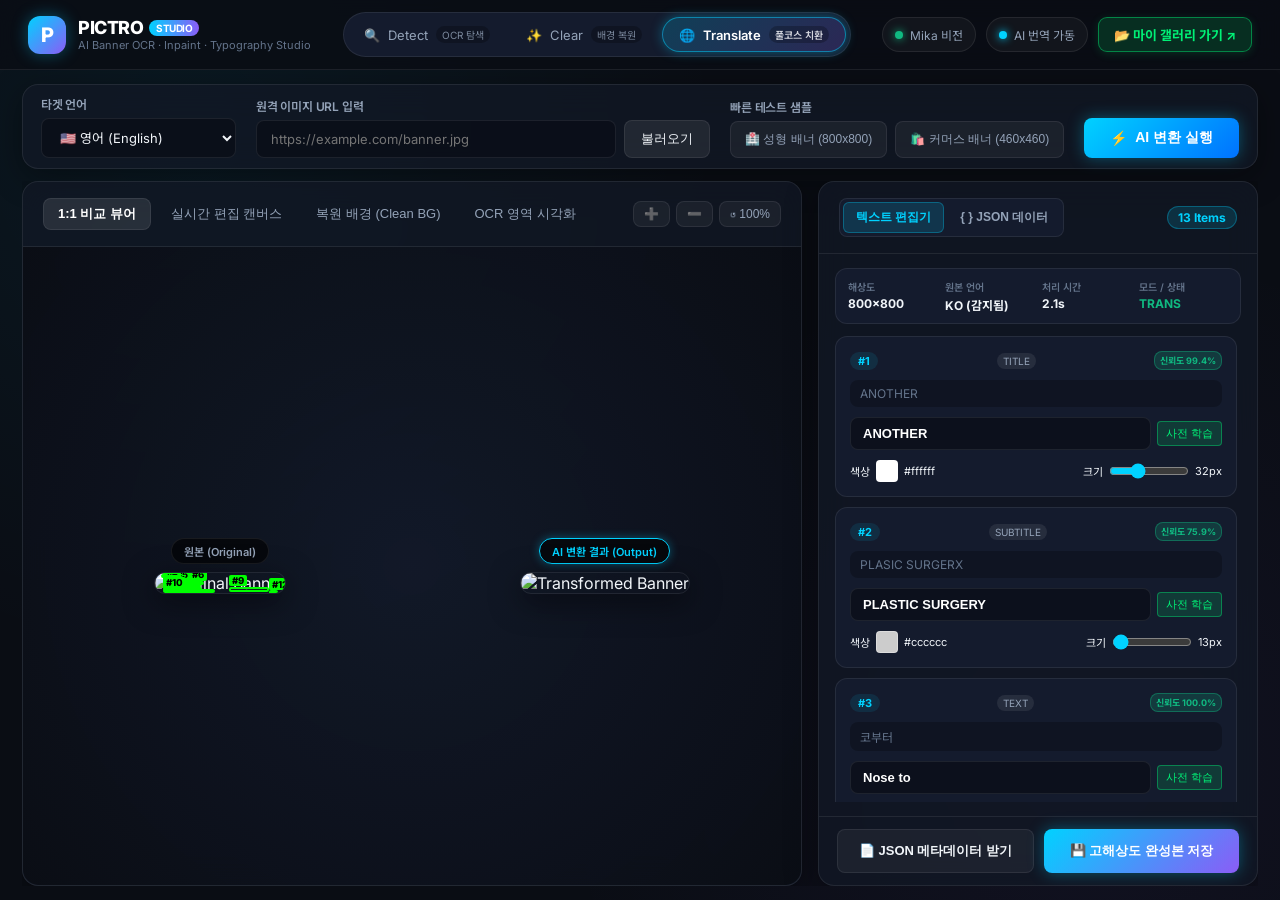
==== Pictro/Program/App/web/index.html @ f6215a70 "feat: Pictro Enterprise AI Vision & FoxUnni Commercial Platform Initial Commit" ====
<!DOCTYPE html>
<html lang="ko">
<head>
  <meta charset="UTF-8">
  <meta name="viewport" content="width=device-width, initial-scale=1.0">
  <title>Pictro Studio - AI 배너 검수·편집 관리자 콘솔</title>
  <link rel="preconnect" href="https://fonts.googleapis.com">
  <link rel="preconnect" href="https://fonts.gstatic.com" crossorigin>
  <link href="https://fonts.googleapis.com/css2?family=Inter:wght@400;500;600;700;800&family=Noto+Sans+KR:wght@400;500;700;900&display=swap" rel="stylesheet">
  <link rel="stylesheet" href="style.css?v=20260927_1926">
</head>
<body class="dark-theme">
  <!-- Top Navigation Bar -->
  <header class="top-nav">
    <div class="nav-left">
      <div class="brand-logo">
        <div class="logo-icon">P</div>
        <div class="brand-text">
          <h1>PICTRO <span class="badge-pro">STUDIO</span></h1>
          <p class="brand-sub">AI Banner OCR · Inpaint · Typography Studio</p>
        </div>
      </div>
    </div>

    <div class="nav-center">
      <!-- Engine Options (3 Modes) -->
      <div class="mode-selector-group">
        <label class="mode-btn" data-mode="detect">
          <input type="radio" name="engine_mode" value="detect">
          <span class="mode-icon">🔍</span>
          <span class="mode-title">Detect</span>
          <span class="mode-badge">OCR 탐색</span>
        </label>
        <label class="mode-btn" data-mode="clear">
          <input type="radio" name="engine_mode" value="clear">
          <span class="mode-icon">✨</span>
          <span class="mode-title">Clear</span>
          <span class="mode-badge">배경 복원</span>
        </label>
        <label class="mode-btn active" data-mode="trans">
          <input type="radio" name="engine_mode" value="trans" checked>
          <span class="mode-icon">🌐</span>
          <span class="mode-title">Translate</span>
          <span class="mode-badge">풀코스 치환</span>
        </label>
      </div>
    </div>

    <div class="nav-right">
      <div class="server-status-pill">
        <span class="status-dot green"></span>
        <span class="status-text">Mika 비전</span>
      </div>
      <div class="server-status-pill">
        <span class="status-dot blue"></span>
        <span class="status-text">AI 번역 가동</span>
      </div>
      <!-- Go to Gallery Button -->
      <a href="gallery.html" class="portal-switch-btn" style="display: inline-flex; align-items: center; gap: 7px; background: rgba(0, 240, 118, 0.15); border: 1px solid rgba(0, 240, 118, 0.45); color: #00f076; padding: 7px 15px; border-radius: 9px; font-size: 13px; font-weight: 700; text-decoration: none; transition: all 0.2s; box-shadow: 0 2px 10px rgba(0, 240, 118, 0.15);" onmouseover="this.style.background='rgba(0, 240, 118, 0.28)'; this.style.transform='translateY(-1px)';" onmouseout="this.style.background='rgba(0, 240, 118, 0.15)'; this.style.transform='translateY(0)';">
        <span>📂 마이 갤러리 가기 ↗</span>
      </a>
    </div>
  </header>

  <!-- Main Container -->
  <main class="studio-container">
    <!-- Top Control Bar (File Input, URL Input, Language, Action) -->
    <section class="control-panel glass-card">
      <div class="control-row">
        <!-- Target Language Selector -->
        <div class="input-field-group">
          <label for="targetLangSelect">타겟 언어</label>
          <select id="targetLangSelect" class="styled-select">
            <option value="en" selected>🇺🇸 영어 (English)</option>
            <option value="ja">🇯🇵 일본어 (日本語)</option>
            <option value="zh">🇨🇳 중국어 (简体中文)</option>
            <option value="vi">🇻🇳 베트남어 (Tiếng Việt)</option>
            <option value="ko">🇰🇷 한국어 (Korean)</option>
          </select>
        </div>

        <!-- Remote URL Input -->
        <div class="input-field-group url-group">
          <label for="remoteUrlInput">원격 이미지 URL 입력</label>
          <div class="url-input-wrap">
            <input type="url" id="remoteUrlInput" placeholder="https://example.com/banner.jpg" class="styled-input">
            <button id="btnFetchUrl" class="btn-secondary" title="URL 이미지 불러오기">불러오기</button>
          </div>
        </div>

        <!-- Sample Loaders -->
        <div class="input-field-group sample-group">
          <label>빠른 테스트 샘플</label>
          <div class="btn-group-samples">
            <button class="btn-sample" data-sample="banner5">🏥 성형 배너 (800x800)</button>
            <button class="btn-sample" data-sample="banner6">🛍️ 커머스 배너 (460x460)</button>
          </div>
        </div>

        <!-- Main Run Button -->
        <div class="action-btn-group">
          <button id="btnProcessAI" class="btn-primary glow-btn">
            <span class="btn-icon">⚡</span>
            <span class="btn-text">AI 변환 실행</span>
          </button>
        </div>
      </div>
    </section>

    <!-- Workspace Split View (Left: Dual Canvas/Viewer, Right: Inspector & Live Editor) -->
    <div class="workspace-grid">
      <!-- Left: Visual Canvas & Comparison -->
      <section class="viewport-card glass-card">
        <div class="card-header">
          <div class="view-tabs">
            <button class="tab-btn active" data-tab="sideBySide">1:1 비교 뷰어</button>
            <button class="tab-btn" data-tab="liveCanvas">실시간 편집 캔버스</button>
            <button class="tab-btn" data-tab="cleanBg">복원 배경 (Clean BG)</button>
            <button class="tab-btn" data-tab="ocrBoxes">OCR 영역 시각화</button>
          </div>
          <div class="view-tools">
            <button id="btnZoomIn" class="tool-btn" title="확대">➕</button>
            <button id="btnZoomOut" class="tool-btn" title="축소">➖</button>
            <button id="btnZoomReset" class="tool-btn" title="100% 리셋">↺ 100%</button>
          </div>
        </div>

        <div class="card-body view-area" id="viewArea">
          <!-- Dropzone (Shown when no image loaded) -->
          <div class="dropzone-box" id="dropzoneBox">
            <div class="drop-icon">📋</div>
            <h3>이미지를 드래그 & 드롭하거나 Ctrl+V 로 붙여넣으세요</h3>
            <p>캡처 도구(Win+Shift+S)로 복사한 이미지도 Ctrl+V 로 즉시 로드됩니다.<br>상단에 이미지 URL을 입력하거나 로컬 파일을 선택할 수도 있습니다.</p>
            <input type="file" id="fileInput" accept="image/*" class="file-hidden">
            <div class="dropzone-btn-row">
              <button class="btn-secondary" onclick="document.getElementById('fileInput').click()">📁 내 PC에서 파일 선택</button>
              <button class="btn-secondary" id="btnPasteClipboard">📋 클립보드에서 붙여넣기</button>
            </div>
          </div>

          <!-- Dual Side-by-Side View -->
          <div class="dual-viewer-wrap hidden" id="dualViewerWrap">
            <div class="view-column">
              <div class="col-badge">원본 (Original)</div>
              <div class="image-wrapper" id="origImgWrap">
                <img id="origImg" src="data:image/svg+xml,%3Csvg xmlns='http://www.w3.org/2000/svg'/%3E" alt="Original Banner">
                <div class="overlay-boxes" id="overlayBoxes"></div>
              </div>
            </div>
            <div class="view-column">
              <div class="col-badge active-col">AI 변환 결과 (Output)</div>
              <div class="image-wrapper" id="outputImgWrap">
                <img id="outputImg" src="data:image/svg+xml,%3Csvg xmlns='http://www.w3.org/2000/svg'/%3E" alt="Transformed Banner" class="hidden">
                <div class="output-placeholder" id="outputPlaceholder">
                  <div style="font-size: 28px; margin-bottom: 8px;">⚡</div>
                  <p>상단의 <strong>[AI 변환 실행]</strong> 버튼을 누르면<br>고화질 변환 결과가 여기에 표시됩니다.</p>
                </div>
              </div>
            </div>
          </div>

          <!-- Interactive Live Canvas (For inline live editing) -->
          <div class="canvas-viewer-wrap hidden" id="canvasViewerWrap">
            <div class="col-badge active-col">실시간 인터랙티브 캔버스 (클릭/수정 즉시 반영)</div>
            <div class="canvas-container" id="canvasContainer">
              <canvas id="liveCanvas"></canvas>
            </div>
          </div>

          <!-- Single Image Views (Clean BG / OCR Vis) -->
          <div class="single-viewer-wrap hidden" id="singleViewerWrap">
            <div class="col-badge" id="singleViewBadge">PaddleOCR 바운딩 박스 검출 결과</div>
            <div class="image-wrapper">
              <img id="singleImg" src="examples/banner5_orig_ocr_detected.jpg" alt="Single View">
            </div>
          </div>

          <!-- Loading Spinner Overlay -->
          <div class="loading-overlay hidden" id="loadingOverlay">
            <div class="spinner"></div>
            <h4 id="loadingText">AI 엔진 처리 중...</h4>
            <p id="loadingSub">PaddleOCR 검출 -> 번역 -> Big-LaMa 배경 복원</p>
          </div>
        </div>
      </section>

      <!-- Right: Inspector & Inline Text Editor / JSON Viewer -->
      <aside class="inspector-card glass-card">
        <div class="card-header">
          <div class="inspector-tab-group">
            <button class="insp-tab active" id="tabTextEditor" data-target="editorView">텍스트 편집기</button>
            <button class="insp-tab" id="tabJsonViewer" data-target="jsonView">{ } JSON 데이터</button>
          </div>
          <span class="badge-counter" id="itemCountBadge">0 Items</span>
        </div>

        <div class="card-body inspector-body">
          <!-- Banner Summary Stats -->
          <div class="banner-stat-bar" id="bannerStatBar">
            <div class="stat-item">
              <span class="stat-lbl">해상도</span>
              <span class="stat-val" id="statDim">-</span>
            </div>
            <div class="stat-item">
              <span class="stat-lbl">원본 언어</span>
              <span class="stat-val" id="statLang">-</span>
            </div>
            <div class="stat-item">
              <span class="stat-lbl">처리 시간</span>
              <span class="stat-val" id="statLatency">-</span>
            </div>
            <div class="stat-item">
              <span class="stat-lbl">모드 / 상태</span>
              <span class="stat-val highlight" id="statWcag">READY</span>
            </div>
          </div>

          <!-- Panel 1: Scrollable Item Editor List -->
          <div class="items-list-wrap" id="itemsListWrap">
            <div class="empty-state">
              <div class="empty-icon">📝</div>
              <p>배너를 업로드하고 변환을 실행하면<br>여기에 감지된 문구 목록과 실시간 편집기가 활성화됩니다.</p>
            </div>
          </div>

          <!-- Panel 2: Dedicated JSON Viewer Panel (Active for Detect mode) -->
          <div class="json-viewer-wrap hidden" id="jsonViewerWrap">
            <div class="json-viewer-toolbar">
              <span class="json-title">🔍 OCR Detect 정밀 데이터</span>
              <div class="json-tools-btn-group">
                <button id="btnFoldAllJson" class="btn-tool-sm" title="모든 항목 접기">[-] 전체 접기</button>
                <button id="btnUnfoldAllJson" class="btn-tool-sm" title="모든 항목 펼치기">[+] 전체 펼치기</button>
                <button id="btnCopyJson" class="btn-copy-sm" title="JSON 전체 클립보드 복사">📋 복사</button>
              </div>
            </div>
            <div class="json-tree-container" id="jsonTreeContainer">
              <div class="json-placeholder">// Detect 모드를 실행하면 감지된 모든 텍스트와 좌표가 접이식 JSON 트리로 표시됩니다.</div>
            </div>
          </div>
        </div>

        <!-- Bottom Action Export Bar -->
        <div class="card-footer">
          <button id="btnDownloadJson" class="btn-action-secondary" disabled>
            📄 JSON 메타데이터 받기
          </button>
          <button id="btnDownloadImage" class="btn-action-primary glow-btn" disabled>
            💾 고해상도 완성본 저장
          </button>
        </div>
      </aside>
    </div>
  </main>

  <script src="app.js?v=20260928_1635"></script>
</body>
</html>
---- Pictro/Program/App/web/style.css ----
/* ==========================================================================
   Pictro Studio - Enterprise Dark Glassmorphism Design System
   Vanilla CSS Professional Theme
   ========================================================================== */

:root {
  --bg-base: #0a0d14;
  --bg-card: rgba(18, 24, 38, 0.75);
  --bg-card-hover: rgba(26, 35, 54, 0.85);
  --bg-surface: #141b2d;
  --bg-input: rgba(10, 14, 24, 0.8);
  
  --border-glass: rgba(255, 255, 255, 0.08);
  --border-focus: #00d2ff;
  
  --text-main: #f1f5f9;
  --text-sub: #94a3b8;
  --text-muted: #64748b;
  
  --primary: #00d2ff;
  --primary-glow: rgba(0, 210, 255, 0.35);
  --accent: #8b5cf6;
  --accent-glow: rgba(139, 92, 246, 0.35);
  --success: #10b981;
  --warning: #f59e0b;
  --danger: #ef4444;

  --radius-sm: 8px;
  --radius-md: 12px;
  --radius-lg: 16px;
  --radius-full: 9999px;

  --font-family: 'Inter', 'Noto Sans KR', -apple-system, sans-serif;
  --shadow-card: 0 8px 32px 0 rgba(0, 0, 0, 0.37);
}

* {
  box-sizing: border-box;
  margin: 0;
  padding: 0;
}

body.dark-theme {
  background-color: var(--bg-base);
  color: var(--text-main);
  font-family: var(--font-family);
  height: 100vh;
  max-height: 100vh;
  display: flex;
  flex-direction: column;
  overflow: hidden;
  background-image: 
    radial-gradient(circle at 15% 15%, rgba(0, 210, 255, 0.06) 0%, transparent 40%),
    radial-gradient(circle at 85% 85%, rgba(139, 92, 246, 0.06) 0%, transparent 40%);
}

/* ==========================================================================
   Top Navigation
   ========================================================================== */
.top-nav {
  height: 70px;
  background: rgba(10, 13, 20, 0.85);
  backdrop-filter: blur(12px);
  -webkit-backdrop-filter: blur(12px);
  border-bottom: 1px solid var(--border-glass);
  display: flex;
  align-items: center;
  justify-content: space-between;
  padding: 0 28px;
  position: sticky;
  top: 0;
  z-index: 100;
}

.brand-logo {
  display: flex;
  align-items: center;
  gap: 12px;
}

.logo-icon {
  width: 38px;
  height: 38px;
  background: linear-gradient(135deg, var(--primary), var(--accent));
  color: #fff;
  font-weight: 800;
  font-size: 20px;
  border-radius: var(--radius-md);
  display: flex;
  align-items: center;
  justify-content: center;
  box-shadow: 0 0 16px var(--primary-glow);
}

.brand-text h1 {
  font-size: 18px;
  font-weight: 800;
  letter-spacing: -0.5px;
  color: #fff;
  display: flex;
  align-items: center;
  gap: 6px;
}

.badge-pro {
  font-size: 10px;
  font-weight: 700;
  background: linear-gradient(90deg, #00d2ff, #8b5cf6);
  color: #fff;
  padding: 2px 7px;
  border-radius: var(--radius-full);
}

.brand-sub {
  font-size: 11px;
  color: var(--text-muted);
}

/* Mode Switcher Group */
.mode-selector-group {
  display: flex;
  background: var(--bg-surface);
  border: 1px solid var(--border-glass);
  border-radius: var(--radius-full);
  padding: 4px;
  gap: 4px;
}

.mode-btn {
  display: flex;
  align-items: center;
  gap: 8px;
  padding: 8px 16px;
  border-radius: var(--radius-full);
  cursor: pointer;
  transition: all 0.2s ease;
  font-size: 13px;
  color: var(--text-sub);
}

.mode-btn input {
  display: none;
}

.mode-btn:hover {
  color: var(--text-main);
  background: rgba(255, 255, 255, 0.05);
}

.mode-btn.active {
  background: linear-gradient(135deg, rgba(0, 210, 255, 0.2), rgba(139, 92, 246, 0.2));
  border: 1px solid rgba(0, 210, 255, 0.5);
  color: #fff;
  font-weight: 600;
  box-shadow: 0 0 12px var(--primary-glow);
}

.mode-badge {
  font-size: 10px;
  opacity: 0.8;
  padding: 1px 6px;
  background: rgba(0, 0, 0, 0.3);
  border-radius: var(--radius-full);
}

/* Server Status Pills */
.nav-right {
  display: flex;
  gap: 10px;
}

.server-status-pill {
  display: flex;
  align-items: center;
  gap: 7px;
  background: rgba(255, 255, 255, 0.04);
  border: 1px solid var(--border-glass);
  padding: 6px 12px;
  border-radius: var(--radius-full);
  font-size: 12px;
  color: var(--text-sub);
}

.status-dot {
  width: 8px;
  height: 8px;
  border-radius: 50%;
}

.status-dot.green {
  background: var(--success);
  box-shadow: 0 0 8px var(--success);
}

.status-dot.blue {
  background: var(--primary);
  box-shadow: 0 0 8px var(--primary);
}

/* ==========================================================================
   Studio Layout Container
   ========================================================================== */
.studio-container {
  height: calc(100vh - 70px);
  max-height: calc(100vh - 70px);
  display: flex;
  flex-direction: column;
  padding: 14px 22px;
  gap: 12px;
  max-width: 1920px;
  margin: 0 auto;
  width: 100%;
  overflow: hidden;
}

/* Glass Card */
.glass-card {
  background: var(--bg-card);
  backdrop-filter: blur(16px);
  -webkit-backdrop-filter: blur(16px);
  border: 1px solid var(--border-glass);
  border-radius: var(--radius-lg);
  box-shadow: var(--shadow-card);
}

/* ==========================================================================
   Top Control Panel
   ========================================================================== */
.control-panel {
  padding: 10px 18px;
  flex-shrink: 0;
}

.control-row {
  display: flex;
  align-items: flex-end;
  gap: 20px;
  flex-wrap: wrap;
}

.input-field-group {
  display: flex;
  flex-direction: column;
  gap: 6px;
}

.input-field-group label {
  font-size: 12px;
  font-weight: 600;
  color: var(--text-sub);
  letter-spacing: -0.2px;
}

.styled-select, .styled-input {
  background: var(--bg-input);
  border: 1px solid var(--border-glass);
  border-radius: var(--radius-sm);
  color: var(--text-main);
  padding: 10px 14px;
  font-size: 13px;
  font-family: inherit;
  outline: none;
  transition: all 0.2s;
}

.styled-select:focus, .styled-input:focus {
  border-color: var(--border-focus);
  box-shadow: 0 0 10px var(--primary-glow);
}

.url-group {
  flex: 1;
  min-width: 320px;
}

.url-input-wrap {
  display: flex;
  gap: 8px;
}

.url-input-wrap input {
  flex: 1;
}

.btn-secondary {
  background: rgba(255, 255, 255, 0.08);
  border: 1px solid var(--border-glass);
  color: var(--text-main);
  padding: 9px 16px;
  border-radius: var(--radius-sm);
  font-size: 13px;
  font-weight: 500;
  cursor: pointer;
  transition: all 0.2s;
  white-space: nowrap;
}

.btn-secondary:hover {
  background: rgba(255, 255, 255, 0.15);
  border-color: rgba(255, 255, 255, 0.25);
}

.btn-group-samples {
  display: flex;
  gap: 8px;
}

.btn-sample {
  background: rgba(255, 255, 255, 0.05);
  border: 1px solid var(--border-glass);
  color: var(--text-sub);
  padding: 9px 14px;
  border-radius: var(--radius-sm);
  font-size: 12px;
  cursor: pointer;
  transition: all 0.2s;
}

.btn-sample:hover {
  color: var(--text-main);
  background: rgba(255, 255, 255, 0.1);
  border-color: var(--primary);
}

.action-btn-group {
  margin-left: auto;
}

.btn-primary {
  background: linear-gradient(135deg, #00d2ff, #0072ff);
  color: #fff;
  border: none;
  padding: 11px 26px;
  border-radius: var(--radius-sm);
  font-size: 14px;
  font-weight: 700;
  cursor: pointer;
  display: flex;
  align-items: center;
  gap: 8px;
  transition: all 0.25s cubic-bezier(0.4, 0, 0.2, 1);
}

.btn-primary:hover {
  transform: translateY(-2px);
  box-shadow: 0 8px 24px var(--primary-glow);
}

.glow-btn {
  box-shadow: 0 0 16px var(--primary-glow);
}

/* ==========================================================================
   Workspace 2-Column Grid
   ========================================================================== */
.workspace-grid {
  flex: 1;
  display: grid;
  grid-template-columns: 1fr 440px;
  gap: 16px;
  min-height: 0;
  height: 100%;
  overflow: hidden;
}

.viewport-card, .inspector-card {
  display: flex;
  flex-direction: column;
  height: 100%;
  min-height: 0;
  overflow: hidden;
}

.card-header {
  padding: 16px 20px;
  border-bottom: 1px solid var(--border-glass);
  display: flex;
  align-items: center;
  justify-content: space-between;
}

.card-header h3 {
  font-size: 15px;
  font-weight: 700;
  color: var(--text-main);
}

.view-tabs {
  display: flex;
  gap: 6px;
}

.tab-btn {
  background: transparent;
  border: none;
  color: var(--text-sub);
  padding: 6px 14px;
  border-radius: var(--radius-sm);
  font-size: 13px;
  font-weight: 500;
  cursor: pointer;
  transition: all 0.2s;
}

.tab-btn:hover {
  color: var(--text-main);
  background: rgba(255, 255, 255, 0.05);
}

.tab-btn.active {
  color: #fff;
  background: rgba(255, 255, 255, 0.1);
  font-weight: 600;
  border: 1px solid var(--border-glass);
}

.view-tools {
  display: flex;
  gap: 6px;
}

.tool-btn {
  background: rgba(255, 255, 255, 0.05);
  border: 1px solid var(--border-glass);
  color: var(--text-sub);
  padding: 5px 10px;
  border-radius: var(--radius-sm);
  font-size: 12px;
  cursor: pointer;
  transition: all 0.2s;
}

.tool-btn:hover {
  background: rgba(255, 255, 255, 0.12);
  color: var(--text-main);
}

/* View Area */
.view-area {
  flex: 1;
  position: relative;
  overflow: hidden;
  display: flex;
  align-items: center;
  justify-content: center;
  padding: 12px;
  background: radial-gradient(circle, rgba(20, 27, 45, 0.6) 0%, rgba(10, 13, 20, 0.9) 100%);
  border-radius: 0 0 var(--radius-lg) var(--radius-lg);
  min-height: 0;
  height: 100%;
}

/* Dropzone Box */
.dropzone-box {
  border: 2px dashed rgba(255, 255, 255, 0.15);
  border-radius: var(--radius-lg);
  padding: 60px 40px;
  text-align: center;
  max-width: 520px;
  width: 100%;
  transition: all 0.3s;
  cursor: pointer;
}

.dropzone-box:hover, .dropzone-box.dragover {
  border-color: var(--primary);
  background: rgba(0, 210, 255, 0.04);
  box-shadow: 0 0 24px var(--primary-glow);
}

.drop-icon {
  font-size: 48px;
  margin-bottom: 16px;
  filter: drop-shadow(0 0 12px var(--primary-glow));
}

.dropzone-box h3 {
  font-size: 18px;
  font-weight: 700;
  margin-bottom: 8px;
}

.dropzone-box p {
  font-size: 13px;
  color: var(--text-muted);
  margin-bottom: 24px;
}

.file-hidden {
  display: none;
}

/* Dual Viewer */
.dual-viewer-wrap {
  display: flex;
  gap: 16px;
  width: 100%;
  height: 100%;
  justify-content: center;
  align-items: center;
  min-height: 0;
}

.view-column {
  flex: 1;
  display: flex;
  flex-direction: column;
  align-items: center;
  justify-content: center;
  position: relative;
  max-width: 50%;
  height: 100%;
  min-height: 0;
}

.col-badge {
  background: rgba(0, 0, 0, 0.6);
  border: 1px solid var(--border-glass);
  padding: 4px 12px;
  border-radius: var(--radius-full);
  font-size: 11px;
  font-weight: 600;
  color: var(--text-sub);
  margin-bottom: 8px;
  flex-shrink: 0;
}

.col-badge.active-col {
  border-color: var(--primary);
  color: var(--primary);
  box-shadow: 0 0 10px var(--primary-glow);
}

.image-wrapper {
  position: relative;
  display: flex;
  align-items: center;
  justify-content: center;
  border-radius: var(--radius-md);
  overflow: hidden;
  box-shadow: 0 8px 30px rgba(0, 0, 0, 0.5);
  border: 1px solid var(--border-glass);
  max-height: calc(100% - 36px);
  max-width: 100%;
}

.image-wrapper img {
  max-width: 100%;
  max-height: 100%;
  width: auto;
  height: auto;
  display: block;
  object-fit: contain;
}

.output-placeholder {
  display: flex;
  flex-direction: column;
  align-items: center;
  justify-content: center;
  width: 100%;
  height: 100%;
  min-height: 280px;
  background: rgba(10, 13, 20, 0.45);
  border: 1px dashed rgba(255, 255, 255, 0.2);
  border-radius: var(--radius-md);
  color: var(--text-muted);
  font-size: 13px;
  text-align: center;
  padding: 40px 24px;
  line-height: 1.6;
}

/* Bounding Box Highlights */
.overlay-boxes {
  position: absolute;
  top: 0;
  left: 0;
  width: 100%;
  height: 100%;
  pointer-events: none;
}

.box-highlight {
  position: absolute;
  border: 2px solid #00ff00;
  background: rgba(0, 255, 0, 0.08);
  border-radius: 2px;
  transition: all 0.2s;
  pointer-events: auto;
  cursor: pointer;
}

.box-highlight:hover, .box-highlight.active-highlight {
  border-color: #00ff00;
  background: rgba(0, 255, 0, 0.16);
  box-shadow: 0 0 16px rgba(0, 255, 0, 0.8);
  z-index: 10;
}

.box-label {
  position: absolute;
  top: -14px;
  left: -2px;
  background: #00ff00;
  color: #000;
  font-size: 9.5px;
  font-weight: 800;
  padding: 0 3px;
  border-radius: 2px;
  line-height: 1.2;
  white-space: nowrap;
  pointer-events: none;
}


/* Canvas View */
.canvas-viewer-wrap {
  display: flex;
  flex-direction: column;
  align-items: center;
  width: 100%;
}

.canvas-container {
  display: flex;
  justify-content: center;
  box-shadow: 0 8px 32px rgba(0, 0, 0, 0.6);
  border-radius: var(--radius-md);
  overflow: hidden;
  border: 1px solid var(--border-glass);
}

canvas#liveCanvas {
  max-height: 530px;
  display: block;
}

/* Loading Overlay */
.loading-overlay {
  position: absolute;
  inset: 0;
  background: rgba(10, 13, 20, 0.85);
  backdrop-filter: blur(8px);
  display: flex;
  flex-direction: column;
  align-items: center;
  justify-content: center;
  z-index: 50;
  gap: 16px;
}

.spinner {
  width: 48px;
  height: 48px;
  border: 4px solid rgba(255, 255, 255, 0.1);
  border-top-color: var(--primary);
  border-radius: 50%;
  animation: spin 0.8s linear infinite;
}

@keyframes spin {
  to { transform: rotate(360deg); }
}

.loading-overlay h4 {
  font-size: 17px;
  font-weight: 700;
}

.loading-overlay p {
  font-size: 13px;
  color: var(--text-muted);
}

/* ==========================================================================
   Right: Inspector & Item Editor
   ========================================================================== */
.inspector-card {
  height: 100%;
}

.badge-counter {
  background: rgba(0, 210, 255, 0.15);
  color: var(--primary);
  border: 1px solid rgba(0, 210, 255, 0.3);
  padding: 3px 10px;
  border-radius: var(--radius-full);
  font-size: 12px;
  font-weight: 700;
}

.inspector-body {
  flex: 1;
  display: flex;
  flex-direction: column;
  padding: 14px 16px;
  gap: 12px;
  overflow: hidden;
  min-height: 0;
}

/* Banner Stats Bar */
.banner-stat-bar {
  display: grid;
  grid-template-columns: repeat(4, 1fr);
  background: var(--bg-surface);
  border: 1px solid var(--border-glass);
  border-radius: var(--radius-md);
  padding: 10px 12px;
  gap: 8px;
  flex-shrink: 0;
}

.stat-item {
  display: flex;
  flex-direction: column;
  gap: 2px;
}

.stat-lbl {
  font-size: 10px;
  color: var(--text-muted);
  font-weight: 600;
}

.stat-val {
  font-size: 12px;
  font-weight: 700;
  color: var(--text-main);
}

.stat-val.highlight {
  color: var(--success);
}

/* Items List Wrap (Scrollable Inside Only) */
.items-list-wrap {
  flex: 1;
  overflow-y: auto;
  display: flex;
  flex-direction: column;
  gap: 10px;
  padding-right: 4px;
  min-height: 0;
  max-height: calc(100vh - 350px);
}

.items-list-wrap::-webkit-scrollbar {
  width: 6px;
}

.items-list-wrap::-webkit-scrollbar-thumb {
  background: rgba(0, 210, 255, 0.3);
  border-radius: var(--radius-full);
}

.empty-state {
  display: flex;
  flex-direction: column;
  align-items: center;
  justify-content: center;
  height: 100%;
  text-align: center;
  color: var(--text-muted);
  gap: 12px;
  padding: 40px 20px;
}

.empty-icon {
  font-size: 40px;
  opacity: 0.5;
}

/* Item Editor Card */
.item-card {
  background: var(--bg-surface);
  border: 1px solid var(--border-glass);
  border-radius: var(--radius-md);
  padding: 14px;
  display: flex;
  flex-direction: column;
  gap: 10px;
  transition: all 0.2s;
}

.item-card:hover, .item-card.active-card {
  border-color: var(--primary);
  box-shadow: 0 4px 16px rgba(0, 210, 255, 0.15);
}

.item-card-top {
  display: flex;
  justify-content: space-between;
  align-items: center;
}

.item-idx-badge {
  font-size: 11px;
  font-weight: 700;
  color: var(--primary);
  background: rgba(0, 210, 255, 0.1);
  padding: 2px 8px;
  border-radius: var(--radius-full);
}

.item-role-tag {
  font-size: 10px;
  padding: 2px 6px;
  border-radius: var(--radius-sm);
  background: rgba(255, 255, 255, 0.08);
  color: var(--text-sub);
}

.item-orig-text {
  font-size: 12px;
  color: var(--text-muted);
  background: rgba(0, 0, 0, 0.25);
  padding: 6px 10px;
  border-radius: var(--radius-sm);
  word-break: break-all;
}

.item-trans-input {
  background: var(--bg-input);
  border: 1px solid var(--border-glass);
  border-radius: var(--radius-sm);
  color: #fff;
  padding: 8px 12px;
  font-size: 13px;
  font-weight: 600;
  outline: none;
  transition: border-color 0.2s;
  width: 100%;
}

.item-trans-input:focus {
  border-color: var(--primary);
  box-shadow: 0 0 8px var(--primary-glow);
}

.item-controls-row {
  display: flex;
  align-items: center;
  justify-content: space-between;
  gap: 10px;
  font-size: 11px;
}

.color-picker-wrap {
  display: flex;
  align-items: center;
  gap: 6px;
}

.color-preview-box {
  width: 22px;
  height: 22px;
  border-radius: 4px;
  border: 1px solid rgba(255, 255, 255, 0.3);
  cursor: pointer;
  position: relative;
  overflow: hidden;
}

.color-preview-box input[type="color"] {
  position: absolute;
  top: -10px;
  left: -10px;
  width: 40px;
  height: 40px;
  opacity: 0;
  cursor: pointer;
}

.font-size-wrap {
  display: flex;
  align-items: center;
  gap: 6px;
}

.font-size-slider {
  width: 80px;
  accent-color: var(--primary);
}

.wcag-badge {
  font-size: 9px;
  font-weight: 700;
  padding: 2px 5px;
  border-radius: var(--radius-sm);
}

.wcag-badge.pass {
  background: rgba(16, 185, 129, 0.2);
  color: var(--success);
  border: 1px solid rgba(16, 185, 129, 0.4);
}

/* Card Footer Actions */
.card-footer {
  padding: 12px 18px;
  border-top: 1px solid var(--border-glass);
  display: flex;
  gap: 10px;
  flex-shrink: 0;
}

.btn-action-secondary, .btn-action-primary {
  flex: 1;
  padding: 12px;
  border-radius: var(--radius-sm);
  font-size: 13px;
  font-weight: 600;
  cursor: pointer;
  transition: all 0.2s;
  display: flex;
  align-items: center;
  justify-content: center;
  gap: 6px;
}

.btn-action-secondary {
  background: rgba(255, 255, 255, 0.05);
  border: 1px solid var(--border-glass);
  color: var(--text-main);
}

.btn-action-secondary:hover:not(:disabled) {
  background: rgba(255, 255, 255, 0.12);
}

.btn-action-primary {
  background: linear-gradient(135deg, var(--primary), var(--accent));
  border: none;
  color: #fff;
}

.btn-action-primary:hover:not(:disabled) {
  box-shadow: 0 4px 20px var(--primary-glow);
  transform: translateY(-1px);
}

.btn-action-secondary:disabled, .btn-action-primary:disabled {
  opacity: 0.4;
  cursor: not-allowed;
  transform: none;
  box-shadow: none;
}

.hidden {
  display: none !important;
}

/* Dropzone Button Row */
.dropzone-btn-row {
  display: flex;
  justify-content: center;
  gap: 12px;
}

/* Inspector Tab Group */
.inspector-tab-group {
  display: flex;
  background: var(--bg-surface);
  border: 1px solid var(--border-glass);
  border-radius: var(--radius-sm);
  padding: 3px;
  gap: 4px;
}

.insp-tab {
  background: transparent;
  border: none;
  color: var(--text-sub);
  padding: 6px 12px;
  border-radius: 6px;
  font-size: 12px;
  font-weight: 600;
  cursor: pointer;
  transition: all 0.2s;
}

.insp-tab:hover {
  color: var(--text-main);
  background: rgba(255, 255, 255, 0.05);
}

.insp-tab.active {
  background: rgba(0, 210, 255, 0.15);
  color: var(--primary);
  border: 1px solid rgba(0, 210, 255, 0.3);
}

/* Dedicated JSON Viewer Panel */
.json-viewer-wrap {
  flex: 1;
  display: flex;
  flex-direction: column;
  gap: 10px;
  overflow: hidden;
}

.json-viewer-toolbar {
  display: flex;
  align-items: center;
  justify-content: space-between;
  padding: 4px 0;
  gap: 8px;
}

.json-title {
  font-size: 12px;
  font-weight: 700;
  color: var(--primary);
  white-space: nowrap;
}

.json-tools-btn-group {
  display: flex;
  gap: 6px;
  align-items: center;
}

.btn-tool-sm, .btn-copy-sm {
  background: rgba(255, 255, 255, 0.08);
  border: 1px solid var(--border-glass);
  color: var(--text-sub);
  padding: 4px 9px;
  border-radius: var(--radius-sm);
  font-size: 11px;
  font-weight: 600;
  cursor: pointer;
  transition: all 0.2s;
  white-space: nowrap;
}

.btn-tool-sm:hover {
  background: rgba(255, 255, 255, 0.16);
  color: #fff;
  border-color: rgba(255, 255, 255, 0.3);
}

.btn-copy-sm {
  color: var(--primary);
  border-color: rgba(0, 210, 255, 0.4);
}

.btn-copy-sm:hover {
  background: var(--primary);
  color: #000;
  box-shadow: 0 0 10px var(--primary-glow);
}

/* Collapsible JSON Tree Container */
.json-tree-container {
  flex: 1;
  background: #060910;
  border: 1px solid var(--border-glass);
  border-radius: var(--radius-md);
  padding: 14px 16px;
  font-family: 'Consolas', 'Courier New', monospace;
  font-size: 12px;
  line-height: 1.6;
  overflow: auto;
  min-height: 0;
  max-height: calc(100vh - 360px);
  box-shadow: inset 0 2px 8px rgba(0, 0, 0, 0.6);
  user-select: text;
}

.json-tree-container::-webkit-scrollbar {
  width: 6px;
  height: 6px;
}

.json-tree-container::-webkit-scrollbar-thumb {
  background: rgba(0, 210, 255, 0.25);
  border-radius: var(--radius-full);
}

.json-placeholder {
  color: var(--text-muted);
  font-style: italic;
  padding: 20px 0;
  text-align: center;
}

/* Tree Node Components */
.json-row {
  display: flex;
  align-items: baseline;
  white-space: pre;
  position: relative;
}

.json-row:hover {
  background: rgba(255, 255, 255, 0.03);
  border-radius: 3px;
}

.json-toggle {
  display: inline-flex;
  align-items: center;
  justify-content: center;
  width: 15px;
  height: 15px;
  margin-right: 6px;
  font-size: 11px;
  font-weight: 700;
  color: var(--primary);
  background: rgba(0, 210, 255, 0.08);
  border: 1px solid rgba(0, 210, 255, 0.5);
  border-radius: 3px;
  cursor: pointer;
  user-select: none;
  transition: all 0.15s ease;
  vertical-align: middle;
  line-height: 1;
}

.json-toggle:hover {
  border-color: #00d2ff;
  background: rgba(0, 210, 255, 0.35);
  color: #fff;
  box-shadow: 0 0 8px var(--primary-glow);
  transform: scale(1.1);
}

.json-toggle.collapsed {
  border-color: #f59e0b;
  color: #f59e0b;
  background: rgba(245, 158, 11, 0.12);
  transform: none;
}


.json-key {
  color: #00d2ff;
  font-weight: 600;
}

.json-colon {
  color: var(--text-sub);
  margin-right: 4px;
}

.json-bracket {
  color: #f1f5f9;
  font-weight: 700;
}

.json-string {
  color: #a5f3fc;
}

.json-number {
  color: #f59e0b;
}

.json-bool {
  color: #ec4899;
  font-weight: 600;
}

.json-null {
  color: #64748b;
  font-style: italic;
}

.json-comma {
  color: var(--text-muted);
}

.json-collapsed-preview {
  display: inline-block;
  background: rgba(0, 210, 255, 0.12);
  color: var(--text-sub);
  border: 1px solid rgba(0, 210, 255, 0.25);
  border-radius: 3px;
  padding: 0 6px;
  margin: 0 4px;
  font-size: 11px;
  cursor: pointer;
}

.json-collapsed-preview:hover {
  background: rgba(0, 210, 255, 0.25);
  color: #fff;
  border-color: var(--primary);
}

.json-children {
  border-left: 1px dashed rgba(255, 255, 255, 0.12);
  margin-left: 6px;
  padding-left: 14px;
}

.json-children.collapsed {
  display: none !important;
}
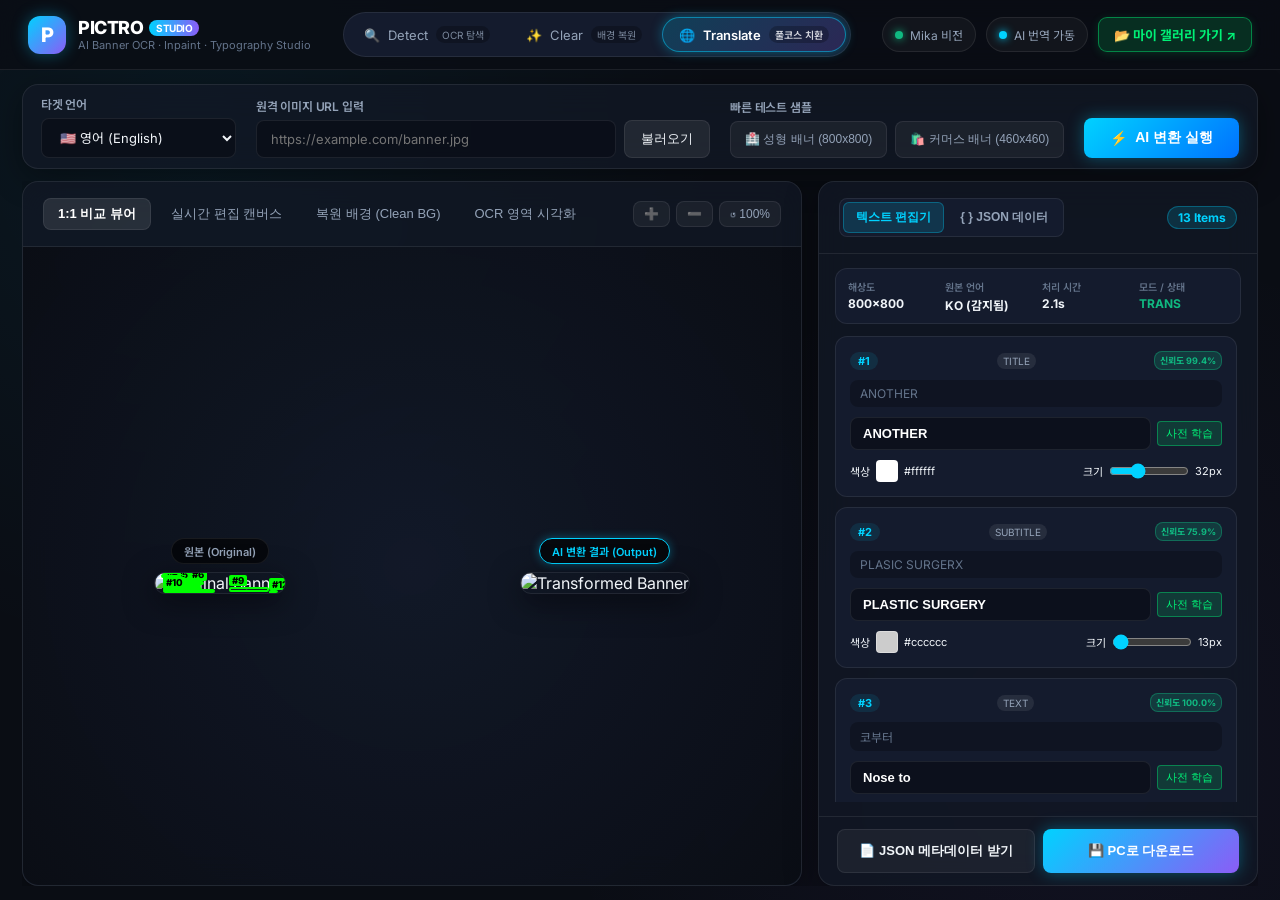
==== commit b4593d94: "feat: initialize Pictro project with database management, backend services, and web gallery UI" ====
--- a/Pictro/Program/App/web/index.html
+++ b/Pictro/Program/App/web/index.html
@@ -240,18 +240,21 @@
         </div>
 
         <!-- Bottom Action Export Bar -->
-        <div class="card-footer">
+        <div class="card-footer" style="flex-wrap: wrap; gap: 8px;">
           <button id="btnDownloadJson" class="btn-action-secondary" disabled>
             📄 JSON 메타데이터 받기
           </button>
           <button id="btnDownloadImage" class="btn-action-primary glow-btn" disabled>
-            💾 고해상도 완성본 저장
+            💾 PC로 다운로드
+          </button>
+          <button id="btnSaveToGallery" class="btn-action-primary" style="background: linear-gradient(135deg, #10b981, #059669); border: none; width: 100%; margin-top: 4px; font-weight: 700; opacity: 0.5; display: none;" disabled>
+            📁 내 보관함(갤러리)에 저장
           </button>
         </div>
       </aside>
     </div>
   </main>
 
-  <script src="app.js?v=20260928_1635"></script>
+  <script src="app.js?v=20261001_1959"></script>
 </body>
 </html>
